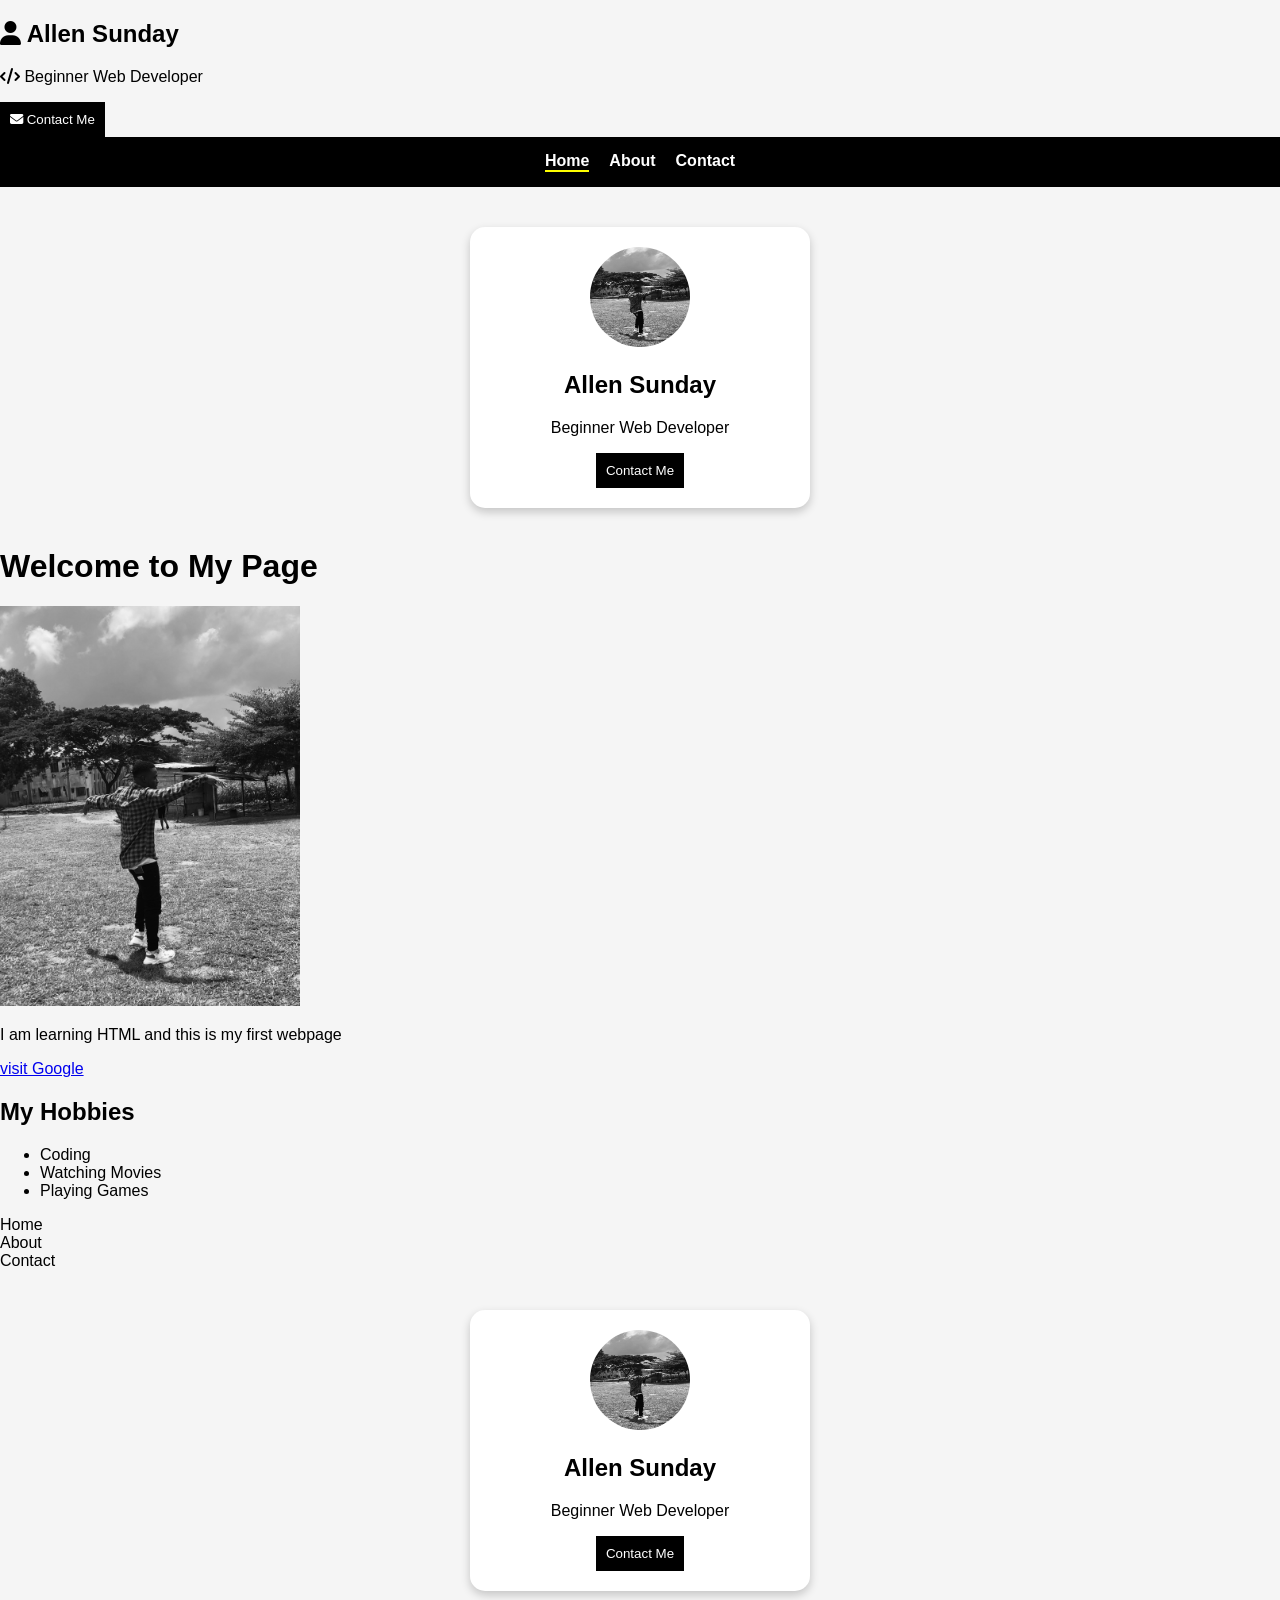
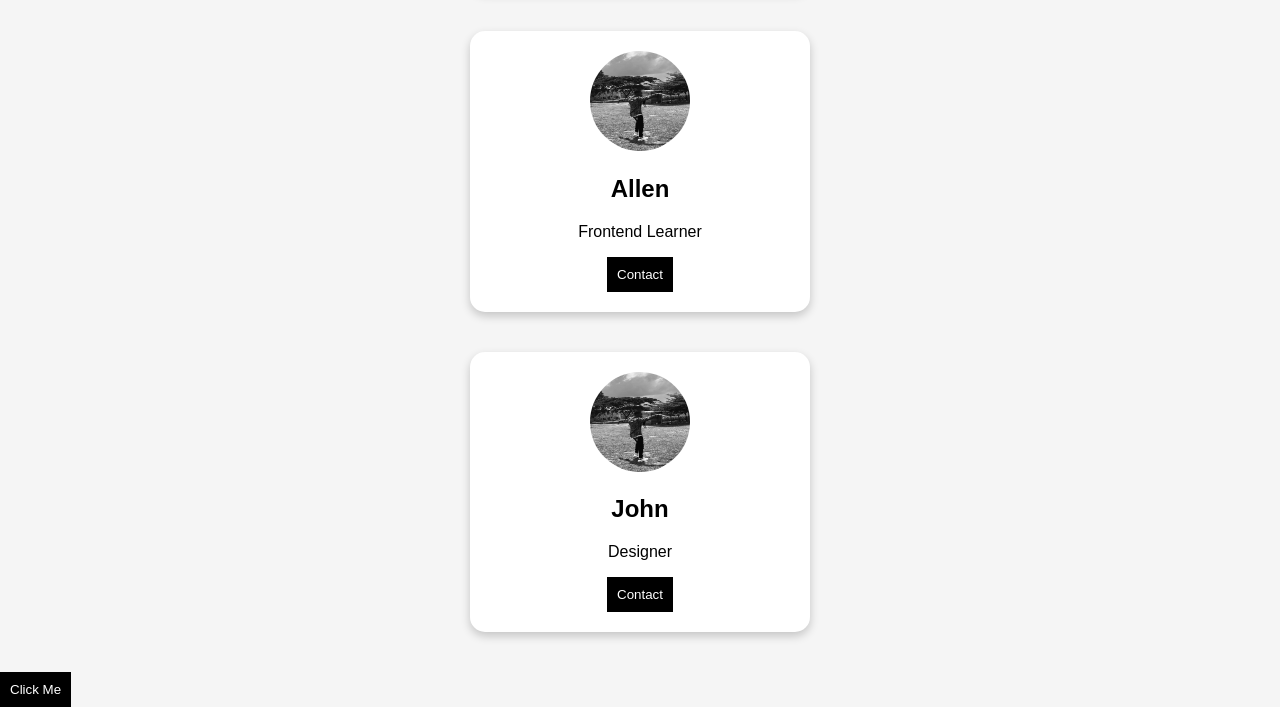
==== index.html @ 0552ff3a "Add files via upload" ====
<!DOCTYPE html>
<html lang="en">
<head>
    <meta charset="UTF-8">
    <meta name="viewport" content="width=device-width, initial-scale=1.0">
    <title>My First Webpage</title>
    <link rel="stylesheet" href="style.css">

</head>
<link rel="stylesheet" href="https://cdnjs.cloudflare.com/ajax/libs/font-awesome/6.5.0/css/all.min.css">
<h2><i class="fa-solid fa-user"></i> Allen Sunday</h2>
<p><i class="fa-solid fa-code"></i> Beginner Web Developer</p>
<button>
    <i class="fa-solid fa-envelope"></i> Contact Me
</button>
<body>
    <nav>
        <a href="index.html" class="active">Home</a>
        <a href="about.html">About</a>
        <a href="contact.html">Contact</a>
    </nav>
    <div class="card">
        <img src="IMG_0081.JPG" alt="My Photo">
        <h2>Allen Sunday</h2>
        <p>Beginner Web Developer</p>
        <button onclick="goToContact()">Contact Me</button>

    </div>
    <script>
        function goToContact(){
            window.location.href = "contact.html";
        }
    </script>
    <h1>Welcome to My Page</h1>
    <img src="IMG_0081.JPG" alt="My Photo" width="300">
    <p>I am learning HTML and this is my first webpage</p>
    <a href="https://www.google.com">visit Google</a>
     

    <h2>My Hobbies</h2>
    <ul>
        <li>Coding</li>
        <li>Watching Movies</li>
        <li>Playing Games</li>
    </ul>
    <div class="box-container">
        <div class="box">Home</div>
        <div class="box">About</div>
        <div class="box">Contact</div>

    </div>

    <div class="card">
      <img src="IMG_0081.JPG" alt="My Photo">
      <h2>Allen Sunday</h2>
      <p>Beginner Web Developer</p>
      <button>Contact Me</button>
    </div>

    <div class="card-container">
    <div class="card">
        <img src="IMG_0081.JPG" alt="">
        <h2>Allen</h2>
        <p>Frontend Learner</p>
        <button>Contact</button>
    </div>

    <div class="card">
        <img src="IMG_0081.JPG" alt="">
        <h2>John</h2>
        <p>Designer</p>
        <button>Contact</button>
    </div>
</div>

<script>
    function changeColor(button){
        button.style.backgroundColor = "gray";
    
    }
</script>
<p id="message"></p>
<button onclick="changeColor(this)">Click Me</button>
</body>
</html>
---- style.css ----
body {
    margin: 0;
    font-family: Arial, sans-serif;
    background-color: #f5f5f5;
}

/* NAV */
nav {
    display: flex;
    justify-content: center;
    gap: 20px;
    background-color: black;
    padding: 15px;
}

nav a {
    color: white;
    text-decoration: none;
    font-weight: bold;
}

nav a:hover {
    color: yellow;
}

nav a.active {
    border-bottom: 2px solid yellow;
}

/* CARD */
.card {
    width: 300px;
    margin: 40px auto;
    padding: 20px;
    text-align: center;
    border-radius: 15px;
    background-color: white;
    box-shadow: 0 4px 10px rgba(0,0,0,0.2);
    transition: 0.3s;
}

.card:hover {
    transform: translateY(-10px);
}

/* IMAGE */
.card img {
    width: 100px;
    height: 100px;
    border-radius: 50%;
}

/* FORM */
input, textarea {
    width: 100%;
    margin: 10px 0;
    padding: 8px;
}

button {
    padding: 10px;
    border: none;
    background-color: black;
    color: white;
    cursor: pointer;
}

button:hover {
    background-color: gray;
}

/* RESPONSIVE */
@media (max-width: 600px) {
    nav {
        flex-direction: column;
    }
}
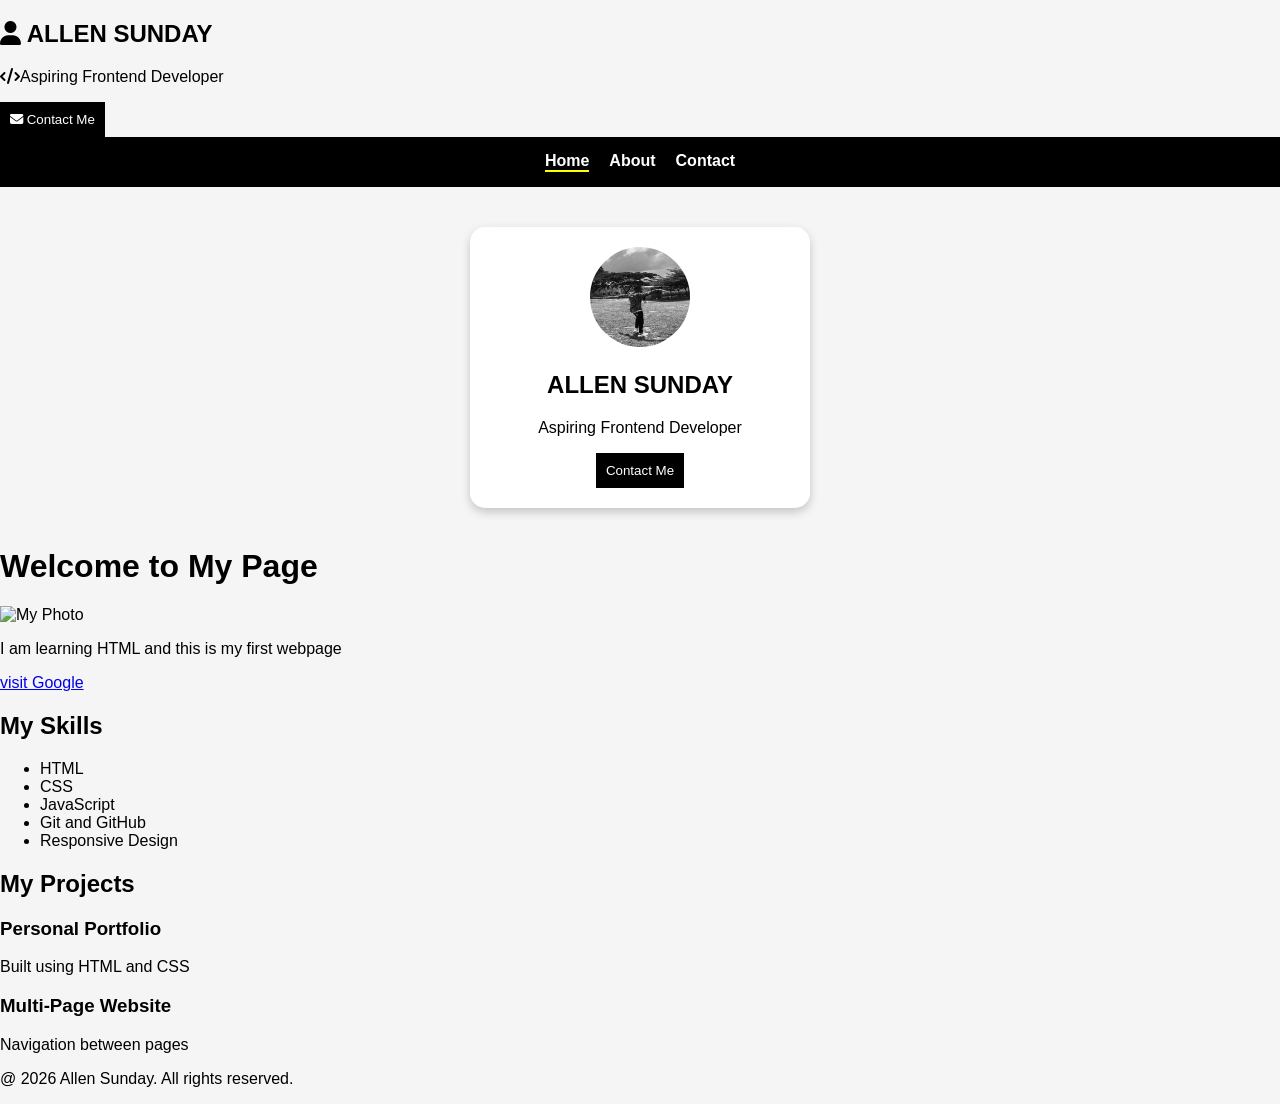
==== commit 8c466141: "Updated portfolio design Updated personal information and added skills and projects sections." ====
--- a/index.html
+++ b/index.html
@@ -8,8 +8,8 @@
 
 </head>
 <link rel="stylesheet" href="https://cdnjs.cloudflare.com/ajax/libs/font-awesome/6.5.0/css/all.min.css">
-<h2><i class="fa-solid fa-user"></i> Allen Sunday</h2>
-<p><i class="fa-solid fa-code"></i> Beginner Web Developer</p>
+<h2><i class="fa-solid fa-user"></i> ALLEN SUNDAY</h2>
+<p><i class="fa-solid fa-code"></i>Aspiring Frontend Developer</p>
 <button>
     <i class="fa-solid fa-envelope"></i> Contact Me
 </button>
@@ -21,8 +21,8 @@
     </nav>
     <div class="card">
         <img src="IMG_0081.JPG" alt="My Photo">
-        <h2>Allen Sunday</h2>
-        <p>Beginner Web Developer</p>
+        <h2>ALLEN SUNDAY</h2>
+        <p>Aspiring Frontend Developer</p>
         <button onclick="goToContact()">Contact Me</button>
 
     </div>
@@ -32,45 +32,32 @@
         }
     </script>
     <h1>Welcome to My Page</h1>
-    <img src="IMG_0081.JPG" alt="My Photo" width="300">
+    <img src="a305ac07b881d736e20d73c2bc30ce1.jpg" alt="My Photo" width="300">
     <p>I am learning HTML and this is my first webpage</p>
     <a href="https://www.google.com">visit Google</a>
      
-
-    <h2>My Hobbies</h2>
+    <section>
+    <h2>My Skills</h2>
     <ul>
-        <li>Coding</li>
-        <li>Watching Movies</li>
-        <li>Playing Games</li>
+        <li>HTML</li>
+        <li>CSS</li>
+        <li>JavaScript</li>
+        <li>Git and GitHub</li>
+        <li>Responsive Design</li>
     </ul>
-    <div class="box-container">
-        <div class="box">Home</div>
-        <div class="box">About</div>
-        <div class="box">Contact</div>
-
+    </section>
+    
+    <section class="projects">
+    <h2>My Projects</h2>
+    <div class="project-card">
+        <h3>Personal Portfolio</h3>
+        <p>Built using HTML and CSS</p>
     </div>
-
-    <div class="card">
-      <img src="IMG_0081.JPG" alt="My Photo">
-      <h2>Allen Sunday</h2>
-      <p>Beginner Web Developer</p>
-      <button>Contact Me</button>
+    <div class="project-card">
+        <h3>Multi-Page Website</h3>
+        <p>Navigation between pages</p>
     </div>
-
-    <div class="card-container">
-    <div class="card">
-        <img src="IMG_0081.JPG" alt="">
-        <h2>Allen</h2>
-        <p>Frontend Learner</p>
-        <button>Contact</button>
-    </div>
-
-    <div class="card">
-        <img src="IMG_0081.JPG" alt="">
-        <h2>John</h2>
-        <p>Designer</p>
-        <button>Contact</button>
-    </div>
+    </section>
 </div>
 
 <script>
@@ -79,7 +66,9 @@
     
     }
 </script>
-<p id="message"></p>
-<button onclick="changeColor(this)">Click Me</button>
+
+<footer>
+    <p>@ 2026 Allen Sunday. All rights reserved.</p>
+</footer>
 </body>
-</html>+</html>
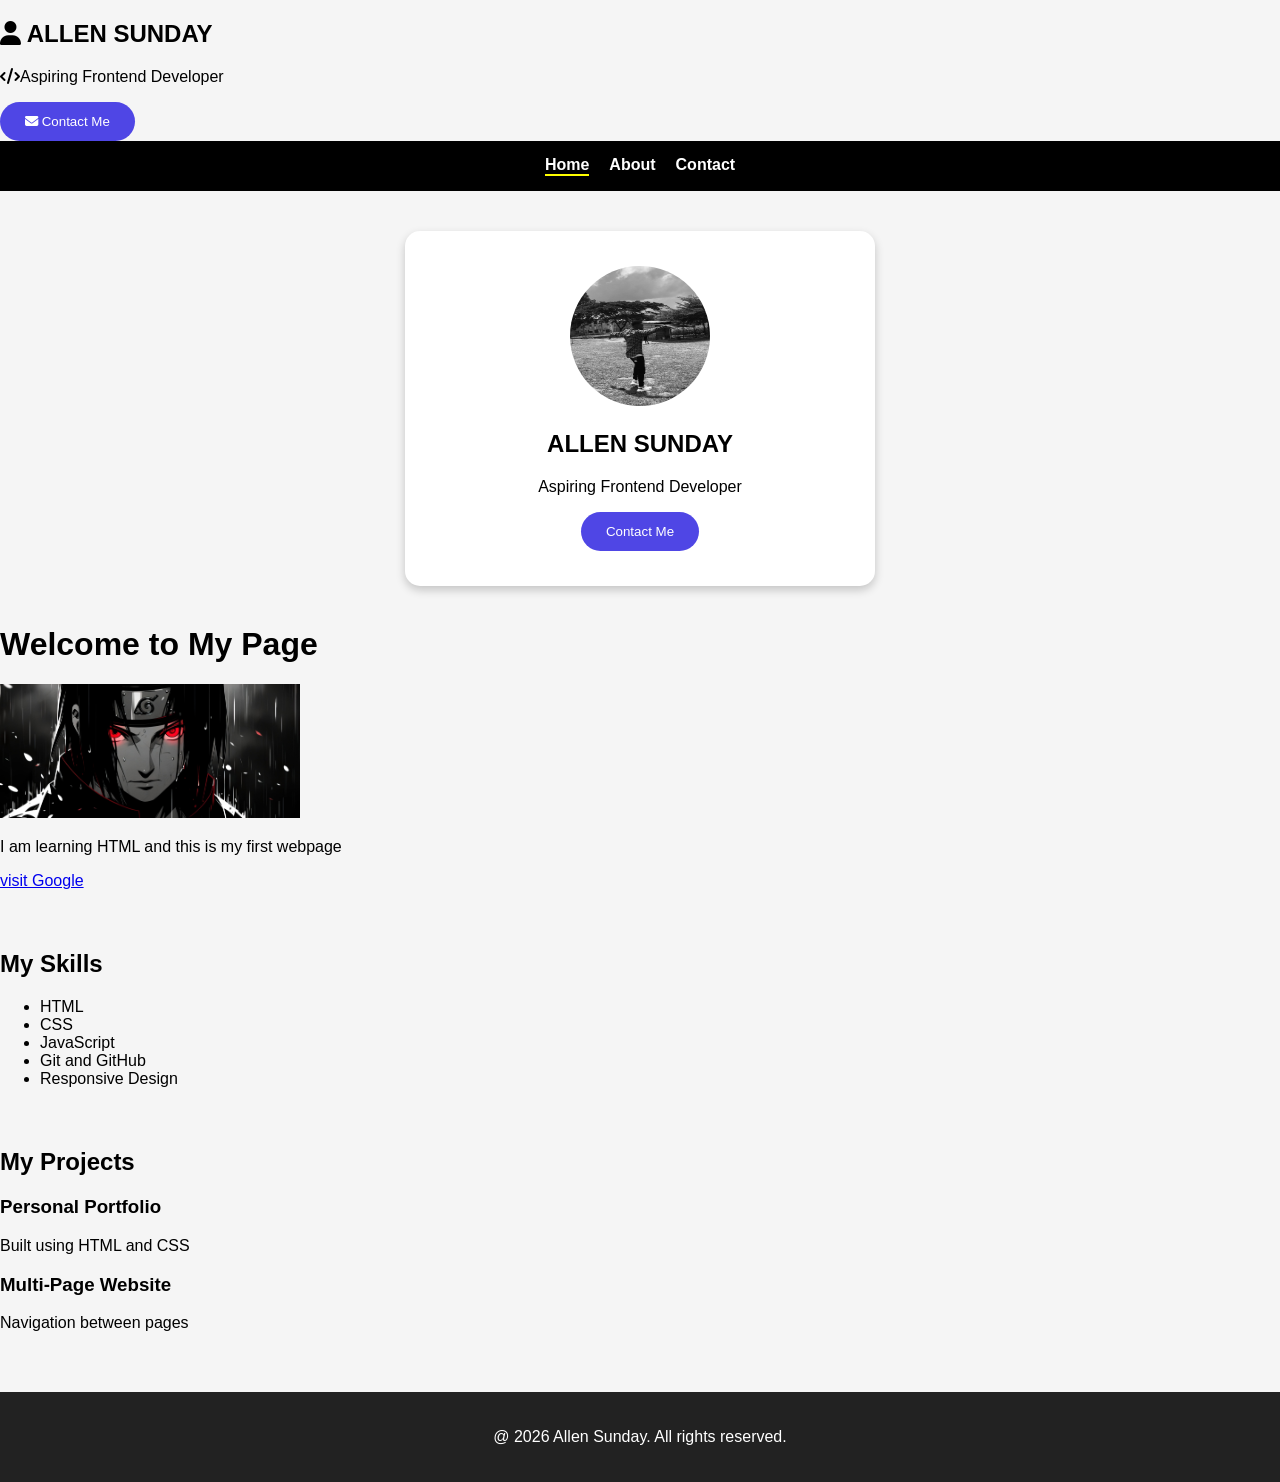
==== commit 44ebeff8: "Added projects section and enhanced UI" ====
--- a/index.html
+++ b/index.html
@@ -1,74 +1,74 @@
-<!DOCTYPE html>
-<html lang="en">
-<head>
-    <meta charset="UTF-8">
-    <meta name="viewport" content="width=device-width, initial-scale=1.0">
-    <title>My First Webpage</title>
-    <link rel="stylesheet" href="style.css">
-
-</head>
-<link rel="stylesheet" href="https://cdnjs.cloudflare.com/ajax/libs/font-awesome/6.5.0/css/all.min.css">
-<h2><i class="fa-solid fa-user"></i> ALLEN SUNDAY</h2>
-<p><i class="fa-solid fa-code"></i>Aspiring Frontend Developer</p>
-<button>
-    <i class="fa-solid fa-envelope"></i> Contact Me
-</button>
-<body>
-    <nav>
-        <a href="index.html" class="active">Home</a>
-        <a href="about.html">About</a>
-        <a href="contact.html">Contact</a>
-    </nav>
-    <div class="card">
-        <img src="IMG_0081.JPG" alt="My Photo">
-        <h2>ALLEN SUNDAY</h2>
-        <p>Aspiring Frontend Developer</p>
-        <button onclick="goToContact()">Contact Me</button>
-
-    </div>
-    <script>
-        function goToContact(){
-            window.location.href = "contact.html";
-        }
-    </script>
-    <h1>Welcome to My Page</h1>
-    <img src="a305ac07b881d736e20d73c2bc30ce1.jpg" alt="My Photo" width="300">
-    <p>I am learning HTML and this is my first webpage</p>
-    <a href="https://www.google.com">visit Google</a>
-     
-    <section>
-    <h2>My Skills</h2>
-    <ul>
-        <li>HTML</li>
-        <li>CSS</li>
-        <li>JavaScript</li>
-        <li>Git and GitHub</li>
-        <li>Responsive Design</li>
-    </ul>
-    </section>
-    
-    <section class="projects">
-    <h2>My Projects</h2>
-    <div class="project-card">
-        <h3>Personal Portfolio</h3>
-        <p>Built using HTML and CSS</p>
-    </div>
-    <div class="project-card">
-        <h3>Multi-Page Website</h3>
-        <p>Navigation between pages</p>
-    </div>
-    </section>
-</div>
-
-<script>
-    function changeColor(button){
-        button.style.backgroundColor = "gray";
-    
-    }
-</script>
-
-<footer>
-    <p>@ 2026 Allen Sunday. All rights reserved.</p>
-</footer>
-</body>
-</html>
+<!DOCTYPE html>
+<html lang="en">
+<head>
+    <meta charset="UTF-8">
+    <meta name="viewport" content="width=device-width, initial-scale=1.0">
+    <title>My First Webpage</title>
+    <link rel="stylesheet" href="style.css">
+
+</head>
+<link rel="stylesheet" href="https://cdnjs.cloudflare.com/ajax/libs/font-awesome/6.5.0/css/all.min.css">
+<h2><i class="fa-solid fa-user"></i> ALLEN SUNDAY</h2>
+<p><i class="fa-solid fa-code"></i>Aspiring Frontend Developer</p>
+<button>
+    <i class="fa-solid fa-envelope"></i> Contact Me
+</button>
+<body>
+    <nav>
+        <a href="index.html" class="active">Home</a>
+        <a href="about.html">About</a>
+        <a href="contact.html">Contact</a>
+    </nav>
+    <div class="card">
+        <img src="IMG_0081.JPG" alt="My Photo">
+        <h2>ALLEN SUNDAY</h2>
+        <p>Aspiring Frontend Developer</p>
+        <button onclick="goToContact()">Contact Me</button>
+
+    </div>
+    <script>
+        function goToContact(){
+            window.location.href = "contact.html";
+        }
+    </script>
+    <h1>Welcome to My Page</h1>
+    <img src="a305ac07b881d736e20d73c2bc30ce1.jpg" alt="My Photo" width="300">
+    <p>I am learning HTML and this is my first webpage</p>
+    <a href="https://www.google.com">visit Google</a>
+     
+    <section>
+    <h2>My Skills</h2>
+    <ul>
+        <li>HTML</li>
+        <li>CSS</li>
+        <li>JavaScript</li>
+        <li>Git and GitHub</li>
+        <li>Responsive Design</li>
+    </ul>
+    </section>
+    
+    <section class="projects">
+    <h2>My Projects</h2>
+    <div class="project-card">
+        <h3>Personal Portfolio</h3>
+        <p>Built using HTML and CSS</p>
+    </div>
+    <div class="project-card">
+        <h3>Multi-Page Website</h3>
+        <p>Navigation between pages</p>
+    </div>
+    </section>
+</div>
+
+<script>
+    function changeColor(button){
+        button.style.backgroundColor = "gray";
+    
+    }
+</script>
+
+<footer>
+    <p>@ 2026 Allen Sunday. All rights reserved.</p>
+</footer>
+</body>
+</html>
--- a/style.css
+++ b/style.css
@@ -1,79 +1,97 @@
-
-
-        body {
-    margin: 0;
-    font-family: Arial, sans-serif;
-    background-color: #f5f5f5;
-}
-
-/* NAV */
-nav {
-    display: flex;
-    justify-content: center;
-    gap: 20px;
-    background-color: black;
-    padding: 15px;
-}
-
-nav a {
-    color: white;
-    text-decoration: none;
-    font-weight: bold;
-}
-
-nav a:hover {
-    color: yellow;
-}
-
-nav a.active {
-    border-bottom: 2px solid yellow;
-}
-
-/* CARD */
-.card {
-    width: 300px;
-    margin: 40px auto;
-    padding: 20px;
-    text-align: center;
-    border-radius: 15px;
-    background-color: white;
-    box-shadow: 0 4px 10px rgba(0,0,0,0.2);
-    transition: 0.3s;
-}
-
-.card:hover {
-    transform: translateY(-10px);
-}
-
-/* IMAGE */
-.card img {
-    width: 100px;
-    height: 100px;
-    border-radius: 50%;
-}
-
-/* FORM */
-input, textarea {
-    width: 100%;
-    margin: 10px 0;
-    padding: 8px;
-}
-
-button {
-    padding: 10px;
-    border: none;
-    background-color: black;
-    color: white;
-    cursor: pointer;
-}
-
-button:hover {
-    background-color: gray;
-}
-
-/* RESPONSIVE */
-@media (max-width: 600px) {
-    nav {
-        flex-direction: column;
-    }
+ body {
+    margin: 0;
+    font-family: Arial, sans-serif;
+    background-color: #f5f5f5;
+}
+
+nav {
+    display: flex;
+    justify-content: center;
+    gap: 20px;
+    background-color: black;
+    padding: 15px;
+}
+
+nav a {
+    color: white;
+    text-decoration: none;
+    font-weight: bold;
+}
+
+nav a:hover {
+    color: yellow;
+}
+
+nav a.active {
+    border-bottom: 2px solid yellow;
+}
+
+.hero{
+    background: linear-gradient(
+        135deg,
+        #4f46e5,
+        #7c3aed
+    );
+    color: white;
+    padding: 80px 20px;
+}
+
+.card {
+    width: 400px;
+    margin: 40px auto;
+    padding: 35px;
+    text-align: center;
+    border-radius: 15px;
+    background-color: white;
+    box-shadow: 0 4px 10px rgba(0,0,0,0.2);
+    transition: 0.3s;
+}
+
+.card:hover {
+    transform: translateY(-10px);
+}
+
+
+.card img {
+    width: 140px;
+    height: 140px;
+    border-radius: 50%;
+}
+
+section {
+    margin: 60px 0;
+}
+
+
+input, textarea {
+    width: 100%;
+    margin: 10px 0;
+    padding: 8px;
+}
+
+button {
+    padding: 12px 25px;
+    border: none;
+    background-color: #4f46e5;
+    color: white;
+    cursor: pointer;
+    border-radius: 30px;
+    transition: 0.3s;
+}
+
+button:hover {
+    transform:translateY(-3px);
+}
+
+footer {
+    text-align: center;
+    padding: 20px;
+    background-color: #222;
+    color: white;
+}
+
+@media (max-width: 600px) {
+    nav {
+        flex-direction: column;
+    }
 }
